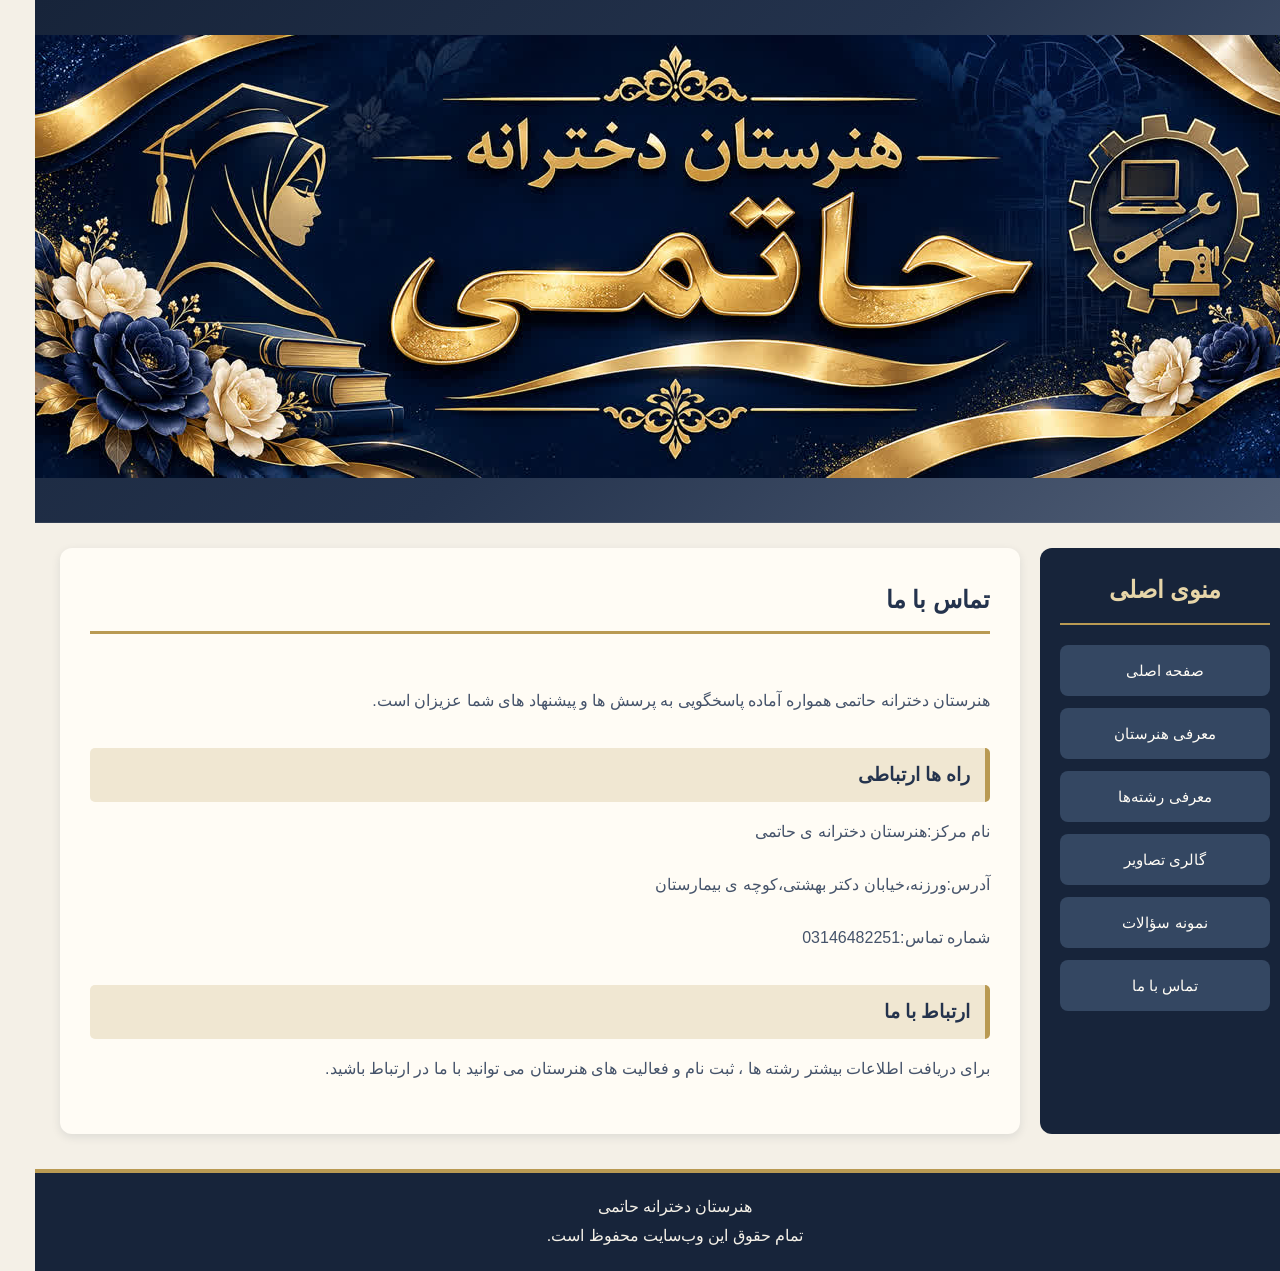
==== contact.html @ 63c7be87 "add my file" ====
<!DOCTYPE html>
<html lang="fa" dir="rtl">
<head>
    <meta charset="UTF-8">
    <meta name="viewport" content="width=device-width, initial-scale=1.0">
    <title> تماس با ما | هنرستان دخترانه حاتمی</title>
    <link rel="stylesheet" href="style6.css">
</head>

<body>

    <!-- HEADER -->
    <header class="header">
        <div class="header-overlay">
			         <img src="sarsafhe.jpg">

        </div>
    </header>

    <!-- MAIN -->
    <main class="main-container">

        <!-- SIDEBAR -->
        <aside class="sidebar">
            <h2>منوی اصلی</h2>

            <nav class="menu">
               <a href="index.html">صفحه اصلی</a>
                <a href="honarestan.html">معرفی هنرستان</a>
                <a href="reshteha.html">معرفی رشته‌ها</a>
                <a href="gallery.html">گالری تصاویر</a>
                <a href="questions.html">نمونه سؤالات</a>
                <a href="contact.html">تماس با ما</a>
            </nav>
        </aside>

        <!-- CONTENT -->
        <section class="content">

            <h2>تماس با ما</h2><br>
   <p>
	هنرستان دخترانه حاتمی همواره آماده پاسخگویی به پرسش ها و پیشنهاد های شما عزیزان است.
			</p>
	<h3> راه ها ارتباطی</h3>
		<p>نام مرکز:هنرستان دخترانه ی حاتمی </p>
		<p>آدرس:ورزنه،خیابان دکتر بهشتی،کوچه ی بیمارستان </p>
		<p>شماره تماس:03146482251</p>
		<h3> ارتباط با ما </h3>
		<p> برای دریافت اطلاعات بیشتر رشته ها ، ثبت نام و فعالیت های هنرستان می توانید با ما در ارتباط باشید.</p>
        </section>

    </main>

    <!-- FOOTER -->
    <footer class="footer">
        <p>هنرستان دخترانه حاتمی</p>
        <p>تمام حقوق این وب‌سایت محفوظ است.</p>
    </footer>

</body>
</html>
---- style6.css ----
/* تنظیمات کلی صفحه */
* {
    margin: 0;
    padding: 0;
    box-sizing: border-box;
}

body {
    font-family: Tahoma, Arial, sans-serif;
    background-color: #F4F0E7;
    color: #24334D;
    direction: rtl;
    line-height: 1.8;
}

/* HEADER */
.header {
    width: 100%;
    min-height: 250px;
    background: linear-gradient(
        135deg,
        #17243A,
        #24334D,
        #526078
    );
    background-size: cover;
    background-position: center;
    display: flex;
    align-items: center;
    justify-content: center;
    text-align: center;
    color: #FFFCF5;
}

.header-overlay {
    padding: 35px;
}

.header h1 {
    font-size: 32px;
    margin-bottom: 10px;
    color: #E6D5A8;
}

.header p {
    font-size: 18px;
    color: #F4F0E7;
}

/* MAIN */
.main-container {
    display: grid;
    grid-template-columns: 250px minmax(0, 1fr);
    gap: 20px;
    padding: 25px;
    direction: rtl;
    align-items: stretch;
}

/* SIDEBAR */
.sidebar {
    background-color: #17243A;
    padding: 20px;
    border-radius: 12px;
}

.sidebar h2 {
    color: #E6D5A8;
    text-align: center;
    margin-bottom: 20px;
    border-bottom: 2px solid #B99A53;
    padding-bottom: 12px;
}

/* MENU BUTTONS */
.menu {
    display: flex;
    flex-direction: column;
    gap: 12px;
}

.menu a {
    display: block;
    background-color: #344762;
    color: #FFFCF5;
    text-decoration: none;
    text-align: center;
    padding: 12px;
    border-radius: 8px;
    transition: 0.3s;
    font-size: 15px;
}

.menu a:hover {
    background-color: #B99A53;
    color: #17243A;
    transform: translateX(-4px);
}

/* CONTENT */
.content {
    background-color: #FFFCF5;
    padding: 30px;
    border-radius: 12px;
    min-height: 400px;
    box-shadow: 0 3px 10px rgba(23, 36, 58, 0.10);
}

.content h2 {
    color: #24334D;
    border-bottom: 3px solid #B99A53;
    padding-bottom: 10px;
    margin-bottom: 20px;
}

.content p {
    font-size: 16px;
    line-height: 2.2;
    text-align: justify;
    margin-bottom: 18px;
    color: #45536A;
}

/* عنوان رشته ها */
.content h3 {
    color: #24334D;
    background-color: #F0E7D2;
    padding: 10px 15px;
    border-right: 5px solid #B99A53;
    border-radius: 5px;
    margin-top: 25px;
    margin-bottom: 12px;
}

/* FOOTER */
.footer {
    background-color: #17243A;
    color: #F4F0E7;
    text-align: center;
    padding: 20px;
    margin-top: 10px;
    border-top: 4px solid #B99A53;
}

/* RESPONSIVE */
@media (max-width: 700px) {
    .main-container {
        grid-template-columns: 1fr;
    }

    .header h1 {
        font-size: 24px;
    }
}

/* استایل آیکون رشته‌ها */
.content h3 {
    display: flex;
    align-items: center;
    gap: 12px;
    color: #24334D;
    margin-top: 30px;
}

.content h3 i {
    width: 45px;
    height: 45px;
    background: #F0E7D2;
    color: #A8873F;
    border-radius: 12px;
    display: inline-flex;
    align-items: center;
    justify-content: center;
    font-size: 22px;
    flex-shrink: 0;
    transition: 0.3s;
}

.content h3 i:hover {
    background: #B99A53;
    color: #FFFFFF;
    transform: scale(1.1);
}
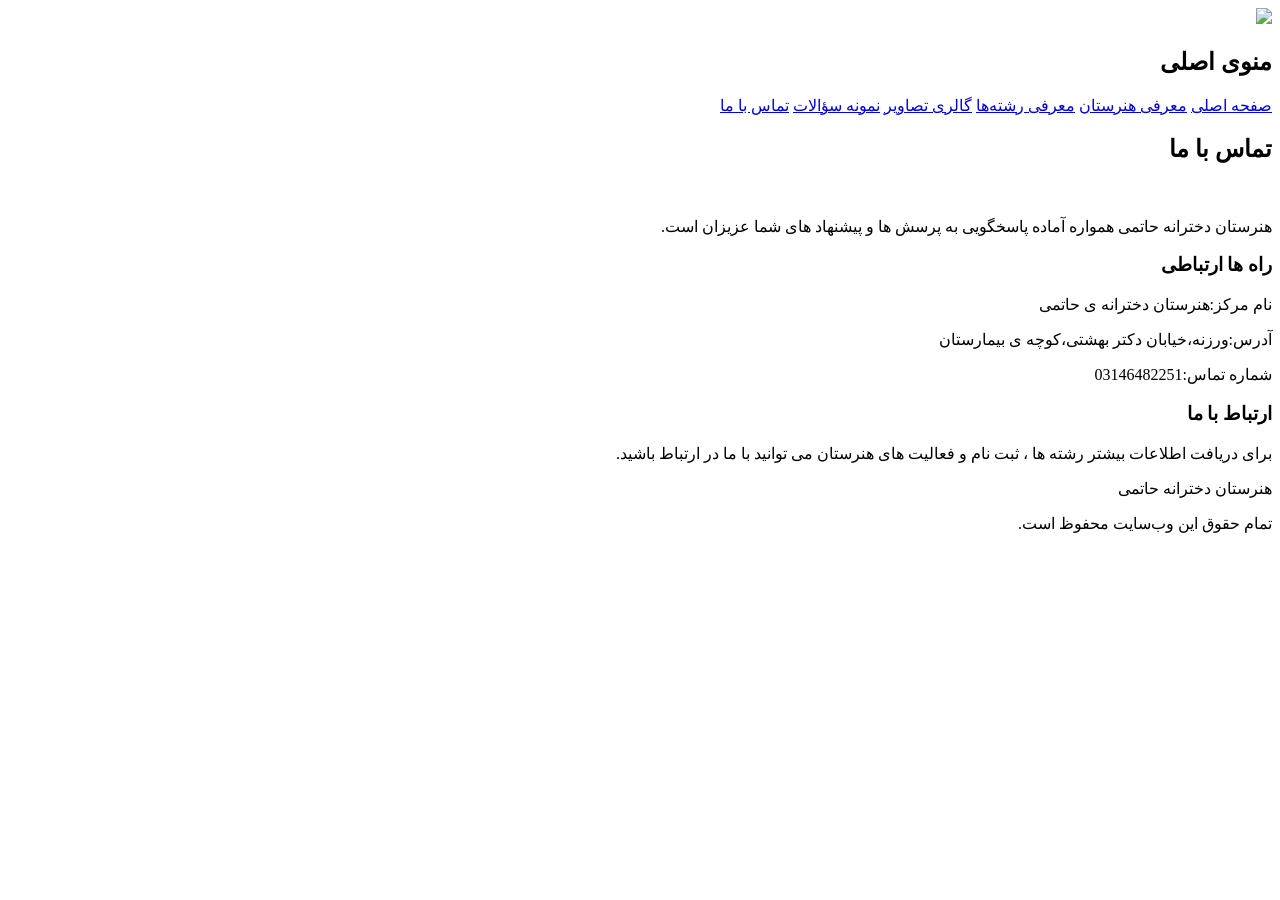
==== commit 93fdf371: "Add files via upload" ====
--- a/contact.html
+++ b/contact.html
@@ -5,7 +5,7 @@
     <meta charset="UTF-8">
     <meta name="viewport" content="width=device-width, initial-scale=1.0">
     <title> تماس با ما | هنرستان دخترانه حاتمی</title>
-    <link rel="stylesheet" href="style6.css">
+    <link rel="stylesheet" href="../css/style6.css">
 </head>
 
 <body>
@@ -13,7 +13,7 @@
     <!-- HEADER -->
     <header class="header">
         <div class="header-overlay">
-			         <img src="sarsafhe.jpg">
+			         <img src="../image/صالحییی.jpg">
 
         </div>
     </header>
@@ -26,7 +26,7 @@
             <h2>منوی اصلی</h2>
 
             <nav class="menu">
-               <a href="index.html">صفحه اصلی</a>
+                <a href="index1.html">صفحه اصلی</a>
                 <a href="honarestan.html">معرفی هنرستان</a>
                 <a href="reshteha.html">معرفی رشته‌ها</a>
                 <a href="gallery.html">گالری تصاویر</a>
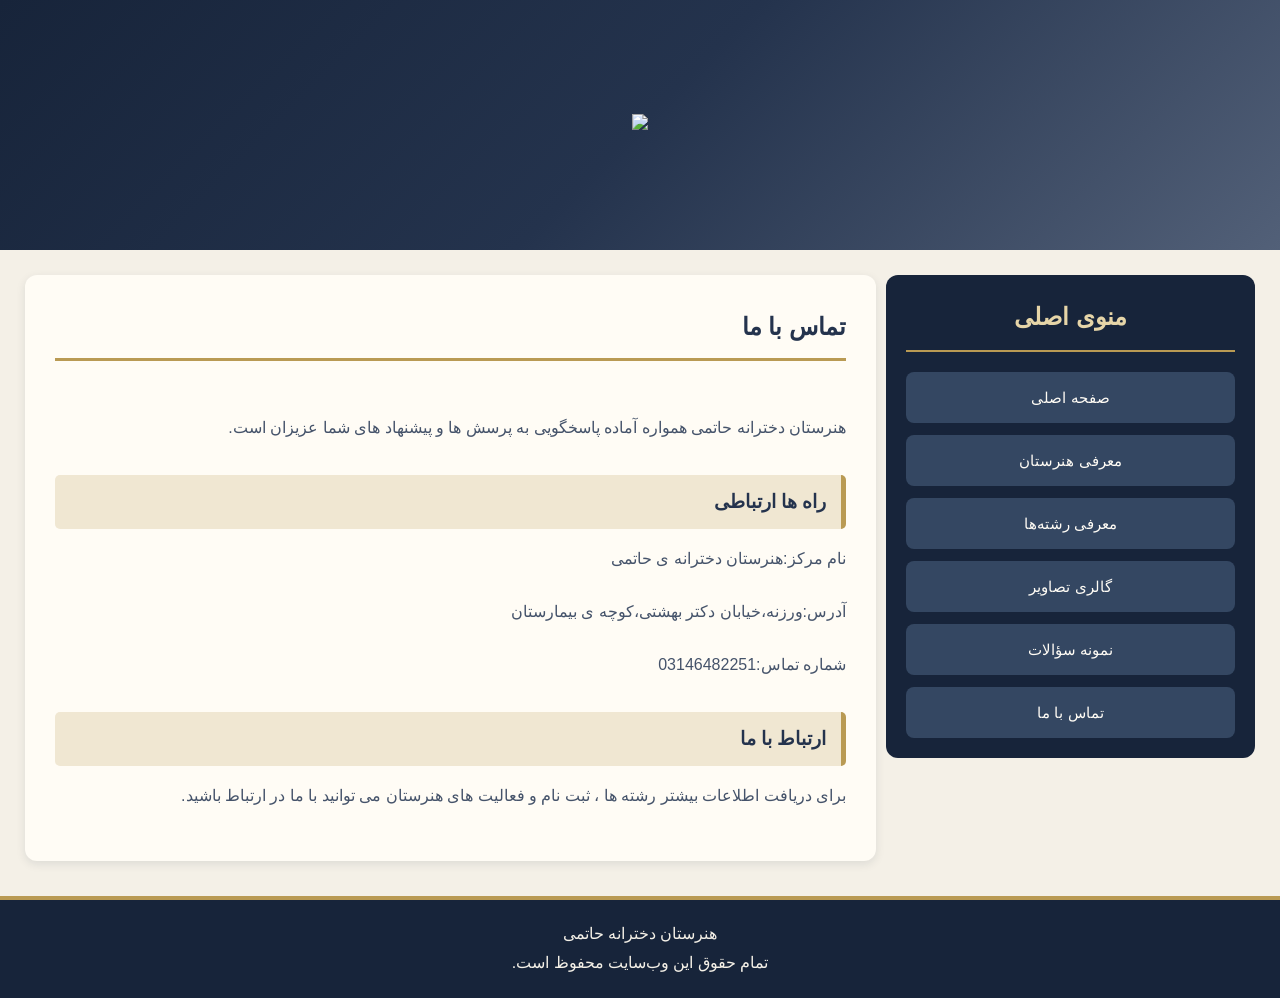
==== commit 93bd10d0: "Add files via upload" ====
--- a/contact.html
+++ b/contact.html
@@ -5,7 +5,7 @@
     <meta charset="UTF-8">
     <meta name="viewport" content="width=device-width, initial-scale=1.0">
     <title> تماس با ما | هنرستان دخترانه حاتمی</title>
-    <link rel="stylesheet" href="../css/style6.css">
+    <link rel="stylesheet" href="style6.css">
 </head>
 
 <body>
@@ -13,7 +13,7 @@
     <!-- HEADER -->
     <header class="header">
         <div class="header-overlay">
-			         <img src="../image/صالحییی.jpg">
+			         <img src="sarsafhe.png">
 
         </div>
     </header>
@@ -26,7 +26,7 @@
             <h2>منوی اصلی</h2>
 
             <nav class="menu">
-                <a href="index1.html">صفحه اصلی</a>
+                <a href="index.html">صفحه اصلی</a>
                 <a href="honarestan.html">معرفی هنرستان</a>
                 <a href="reshteha.html">معرفی رشته‌ها</a>
                 <a href="gallery.html">گالری تصاویر</a>
--- a/style6.css
+++ b/style6.css
@@ -0,0 +1,300 @@
+
+/* تنظیمات کلی صفحه */
+* {
+    margin: 0;
+    padding: 0;
+    box-sizing: border-box;
+}
+
+body {
+    font-family: Tahoma, Arial, sans-serif;
+    background-color: #F4F0E7;
+    color: #24334D;
+    direction: rtl;
+    line-height: 1.8;
+}
+
+/* HEADER */
+.header {
+    width: 100%;
+    min-height: 250px;
+    background: linear-gradient(
+        135deg,
+        #17243A,
+        #24334D,
+        #526078
+    );
+    background-size: cover;
+    background-position: center;
+    display: flex;
+    align-items: center;
+    justify-content: center;
+    text-align: center;
+    color: #FFFCF5;
+}
+
+.header-overlay {
+    padding: 35px;
+}
+
+.header h1 {
+    font-size: 32px;
+    margin-bottom: 10px;
+    color: #E6D5A8;
+}
+
+.header p {
+    font-size: 18px;
+    color: #F4F0E7;
+}
+
+/* MAIN */
+.main-container {
+    display: grid;
+    grid-template-columns: 250px minmax(0, 1fr);
+    gap: 20px;
+    padding: 25px;
+    direction: rtl;
+    align-items: stretch;
+}
+
+/* SIDEBAR */
+.sidebar {
+    background-color: #17243A;
+    padding: 20px;
+    border-radius: 12px;
+}
+
+.sidebar h2 {
+    color: #E6D5A8;
+    text-align: center;
+    margin-bottom: 20px;
+    border-bottom: 2px solid #B99A53;
+    padding-bottom: 12px;
+}
+
+/* MENU BUTTONS */
+.menu {
+    display: flex;
+    flex-direction: column;
+    gap: 12px;
+}
+
+.menu a {
+    display: block;
+    background-color: #344762;
+    color: #FFFCF5;
+    text-decoration: none;
+    text-align: center;
+    padding: 12px;
+    border-radius: 8px;
+    transition: 0.3s;
+    font-size: 15px;
+}
+
+.menu a:hover {
+    background-color: #B99A53;
+    color: #17243A;
+    transform: translateX(-4px);
+}
+
+/* CONTENT */
+.content {
+    background-color: #FFFCF5;
+    padding: 30px;
+    border-radius: 12px;
+    min-height: 400px;
+    box-shadow: 0 3px 10px rgba(23, 36, 58, 0.10);
+}
+
+.content h2 {
+    color: #24334D;
+    border-bottom: 3px solid #B99A53;
+    padding-bottom: 10px;
+    margin-bottom: 20px;
+}
+
+.content p {
+    font-size: 16px;
+    line-height: 2.2;
+    text-align: justify;
+    margin-bottom: 18px;
+    color: #45536A;
+}
+
+/* عنوان رشته ها */
+.content h3 {
+    color: #24334D;
+    background-color: #F0E7D2;
+    padding: 10px 15px;
+    border-right: 5px solid #B99A53;
+    border-radius: 5px;
+    margin-top: 25px;
+    margin-bottom: 12px;
+}
+
+/* FOOTER */
+.footer {
+    background-color: #17243A;
+    color: #F4F0E7;
+    text-align: center;
+    padding: 20px;
+    margin-top: 10px;
+    border-top: 4px solid #B99A53;
+}
+
+/* RESPONSIVE */
+@media (max-width: 700px) {
+    /* در موبایل هم منو سمت راست و محتوا سمت چپ باقی می‌مانند */
+    .main-container {
+        display: grid;
+        grid-template-columns: minmax(112px, 30%) minmax(0, 1fr);
+        direction: rtl;
+        align-items: start;
+        gap: 10px;
+        padding: 12px;
+    }
+
+    .sidebar {
+        width: auto;
+        min-width: 0;
+        padding: 12px 8px;
+    }
+
+    .sidebar h2 {
+        font-size: 16px;
+        margin-bottom: 12px;
+        padding-bottom: 8px;
+    }
+
+    .menu {
+        display: flex;
+        flex-direction: column;
+        gap: 8px;
+    }
+
+    .menu a {
+        padding: 9px 5px;
+        font-size: 12px;
+        line-height: 1.7;
+        overflow-wrap: anywhere;
+    }
+
+    .content {
+        width: auto;
+        min-width: 0;
+        padding: 16px 12px;
+        min-height: 0;
+        overflow-wrap: anywhere;
+    }
+
+    .content h2 { font-size: 19px; }
+    .content p {
+        font-size: 13px;
+        line-height: 2;
+        text-align: right;
+    }
+
+    .header {
+        min-height: 190px;
+    }
+
+    .header-overlay { padding: 22px 12px; }
+    .header h1 { font-size: 23px; }
+    .header p { font-size: 14px; }
+
+    .content img {
+        max-width: 100%;
+        height: auto;
+    }
+}
+
+/* گوشی‌های باریک */
+@media (max-width: 380px) {
+    .main-container {
+        grid-template-columns: minmax(96px, 32%) minmax(0, 1fr);
+        gap: 7px;
+        padding: 8px;
+    }
+
+    .sidebar { padding: 9px 5px; }
+    .sidebar h2 { font-size: 13px; }
+    .menu a { font-size: 11px; padding: 8px 3px; }
+    .content { padding: 12px 9px; }
+    .content h2 { font-size: 16px; }
+    .content p { font-size: 12px; }
+}
+
+/* استایل آیکون رشته‌ها */
+.content h3 {
+    display: flex;
+    align-items: center;
+    gap: 12px;
+    color: #24334D;
+    margin-top: 30px;
+}
+
+.content h3 i {
+    width: 45px;
+    height: 45px;
+    background: #F0E7D2;
+    color: #A8873F;
+    border-radius: 12px;
+    display: inline-flex;
+    align-items: center;
+    justify-content: center;
+    font-size: 22px;
+    flex-shrink: 0;
+    transition: 0.3s;
+}
+
+.content h3 i:hover {
+    background: #B99A53;
+    color: #FFFFFF;
+    transform: scale(1.1);
+}
+
+
+/* اصلاح نهایی نمایش در گوشی؛ منو راست و محتوا چپ */
+html, body { width: 100%; max-width: 100%; overflow-x: hidden; }
+* { box-sizing: border-box; }
+.main-container {
+    display: grid !important;
+    grid-template-columns: minmax(105px, 30%) minmax(0, 1fr) !important;
+    direction: rtl !important;
+    gap: 10px;
+    width: 100%;
+    max-width: 100%;
+    align-items: start;
+}
+.sidebar, .content { min-width: 0; }
+.content { overflow-wrap: anywhere; }
+.content img, .gallery-image, .header-overlay img {
+    max-width: 100%;
+    height: auto;
+}
+.gallery-image { width: min(100%, 500px); object-fit: contain; }
+@media (max-width: 700px) {
+    .main-container {
+        grid-template-columns: minmax(100px, 32%) minmax(0, 1fr) !important;
+        gap: 8px;
+        padding: 9px;
+    }
+    .sidebar { padding: 10px 6px; }
+    .sidebar h2 { font-size: 13px; line-height: 1.7; }
+    .menu { gap: 7px; }
+    .menu a { font-size: 11px; line-height: 1.7; padding: 8px 3px; overflow-wrap: anywhere; }
+    .content { padding: 13px 9px; min-height: 0; }
+    .content h2 { font-size: 16px; line-height: 1.8; }
+    .content h3 { font-size: 13px; line-height: 1.8; }
+    .content p { font-size: 12px; line-height: 2; text-align: right; }
+    .footer { font-size: 11px; padding: 14px 8px; }
+    .header-overlay { width: 100%; padding: 8px; }
+    .header-overlay img { width: 100%; max-height: 170px; object-fit: contain; }
+}
+@media (max-width: 360px) {
+    .main-container { grid-template-columns: minmax(92px, 33%) minmax(0, 1fr) !important; gap: 6px; padding: 7px; }
+    .menu a { font-size: 10px; padding: 7px 2px; }
+    .content { padding: 10px 7px; }
+    .content p { font-size: 11px; }
+}
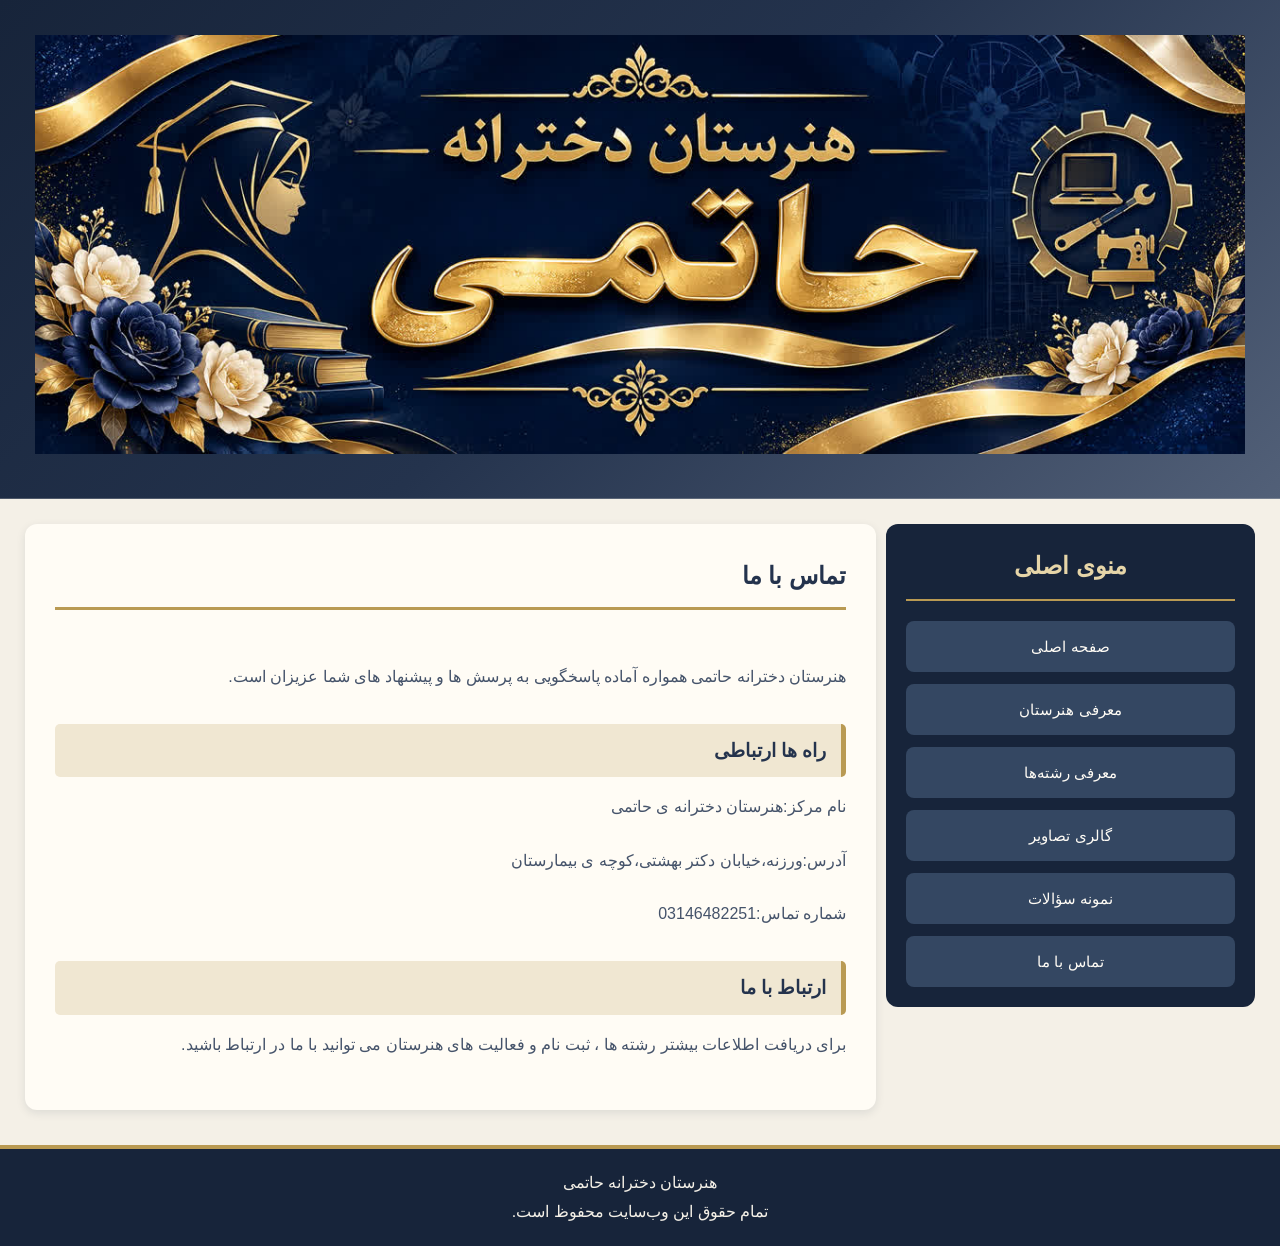
==== commit 8b0f06fc: "Update contact.html" ====
--- a/contact.html
+++ b/contact.html
@@ -13,7 +13,7 @@
     <!-- HEADER -->
     <header class="header">
         <div class="header-overlay">
-			         <img src="sarsafhe.png">
+			         <img src="sarsafhe.jpg">
 
         </div>
     </header>
